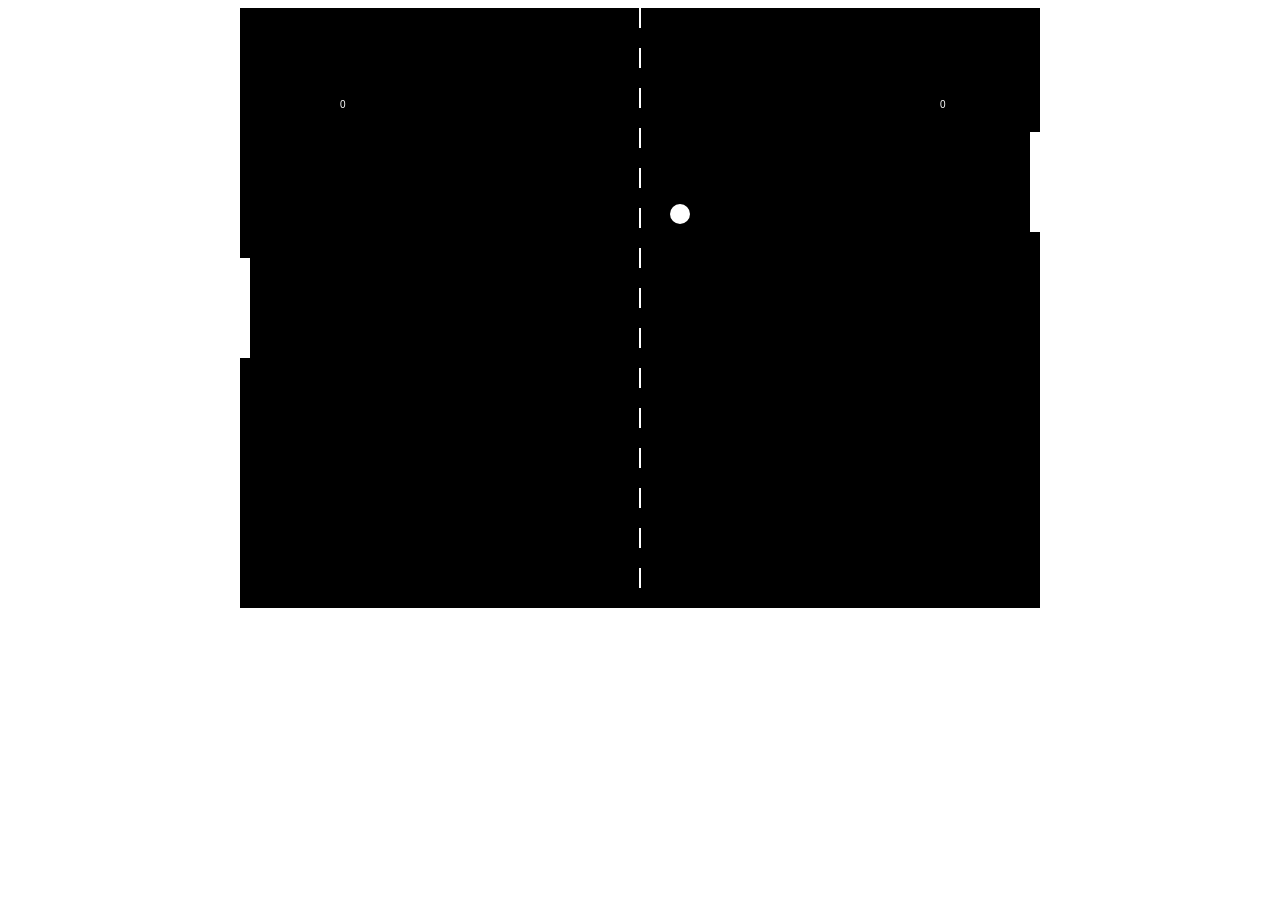
==== index.html @ bc48ec4a "test" ====
<!DOCTYPE html>
<html lang="en" dir="ltr">
    <head>
        <meta charset="utf-8">
        <title>JavaScript Arcade Game!</title>
    </head>
    <body>
        <center><canvas id="gameCanvas" width="800" height="600"></canvas></center>

        <script type="text/javascript" src="game.js"></script>
    </body>
</html>
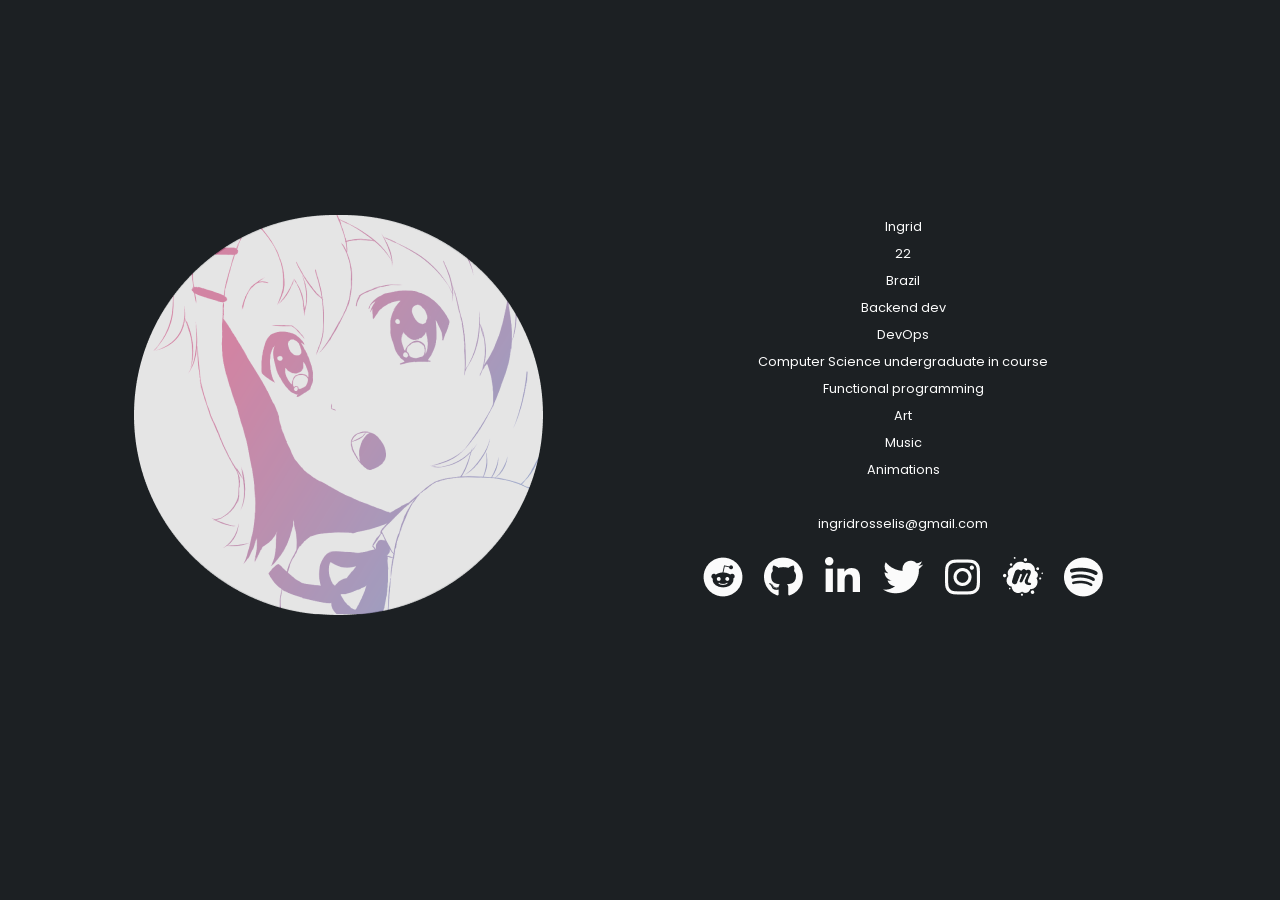
==== commit 4c337262: "First version portfolio" ====
--- a/index.html
+++ b/index.html
@@ -2,11 +2,42 @@
 <html lang="en" dir="ltr">
     <head>
         <meta charset="utf-8">
-        <title>JavaScript Arcade Game!</title>
+        <title>Inng!</title>
+        <link rel="stylesheet" type="text/css" href="style.css">
+        <link rel="icon" type="image/ico" href="img/profile.png">
+        <link href="https://fonts.googleapis.com/css?family=Poppins&display=swap" rel="stylesheet"> 
+        <meta name="viewport" content="width=device-width, initial-scale=1.0"> 
     </head>
     <body>
-        <center><canvas id="gameCanvas" width="800" height="600"></canvas></center>
+        <div class="container">
+            <img src="img/profile.png" alt="Profile pic" class="pic">
 
-        <script type="text/javascript" src="game.js"></script>
+            <div class="content-block">
+                <p class="about">                   
+                    Ingrid <br>
+                    22 <br>
+                    Brazil <br>
+                    Backend dev <br>
+                    DevOps <br>
+                    Computer Science undergraduate in course <br>
+                    Functional programming <br>
+                    Art <br>
+                    Music <br>
+                    Animations <br>
+                    <br>
+                    ingridrosselis@gmail.com <br>
+                </p>                
+                
+                <div class="links">
+                    <a href="https://www.reddit.com/user/Innorin" target="_blank"><img src="img/reddit.png" alt="" class="reddit"></a>
+                    <a href="https://github.com/irscunha" target="_blank"><img src="img/github.png" alt="" class="github"></a>
+                    <a href="https://www.linkedin.com/in/ingridrosselis/" target="_blank"><img src="img/linkedin.png" alt="" class="linkedin"></a>
+                    <a href="https://twitter.com/m_ozambiquehere" target="_blank"><img src="img/twitter.png" alt="" class="twitter"></a>
+                    <a href="https://www.instagram.com/irscunha/" target="_blank"><img src="img/instagram.png" alt="" class="instagram"></a>
+                    <a href="https://www.meetup.com/members/262353843/" target="_blank"><img src="img/meetup.png" alt="" class="meetup"></a>
+                    <a href="https://open.spotify.com/user/innorin" target="_blank"><img src="img/spotify.png" alt="" class="spotify"></a>
+                </div>
+            </div>
+        </div>
     </body>
 </html>
--- a/style.css
+++ b/style.css
@@ -0,0 +1,123 @@
+html, body {
+    position: fixed;
+    left: 0px;
+    top: 0px;
+    right: 0px;
+    bottom: 0px;
+
+    background: #1C2023;
+}
+
+.container {
+    /*border: solid;
+    border-color: #fbfbfb;*/
+
+    align-content: center;
+    margin: auto;
+    display: flex;
+    padding: 5%;
+    margin-top: 1%;
+    width: 89%;
+    height: 75%;
+}
+
+.pic {
+    position: absolute;
+    width: auto;
+    align-self: center;
+    left: 10%;
+}
+
+.content-block {
+    /*border: solid;
+    border-color: #fbfbfb;*/
+
+    position: absolute;
+    left: 55%;
+    align-content: center;
+    align-self: center;
+}
+
+.about {
+    /*border: solid;
+    border-color: #ff0000;*/
+
+    position: relative;
+    align-self: flex-start;
+    margin: auto;
+    
+    font-family: 'Poppins', sans-serif;
+    font-style: normal;
+    font-weight: normal;
+    font-size: 1vw;
+    line-height: 27px;
+    text-align: center;
+
+    color: #FBFBFB;
+}
+
+.links {
+    /*border: solid;
+    border-color: #0000ff;*/
+
+    position: relative;
+    margin: auto;    
+    width: 400px;
+    height: 40px;
+
+    padding: 5%;
+}
+
+.reddit {
+    position: absolute;
+    max-width: 40px;
+    max-height: 40px;
+    left: 0px;
+}
+
+.github {
+    position: absolute;
+    max-width: 40px;
+    max-height: 40px;
+    left: 60px;
+}
+
+.linkedin {
+    position: absolute;
+    max-width: 40px;
+    max-height: 40px;
+    left: 120px;
+}
+
+.twitter {
+    position: absolute;
+    max-width: 40px;
+    max-height: 40px;
+    left: 180px;
+}
+
+.instagram {
+    position: absolute;
+    max-width: 40px;
+    max-height: 40px;
+    left: 240px;  
+}
+
+.meetup {
+    position: absolute;
+    max-width: 40px;
+    max-height: 40px;
+    left: 300px;
+}
+
+.spotify {
+    position: absolute;
+    max-width: 40px;
+    max-height: 40px;
+    left: 360px;
+} 
+/*
+@media screen and (max-width: 800px){
+   
+}
+*/
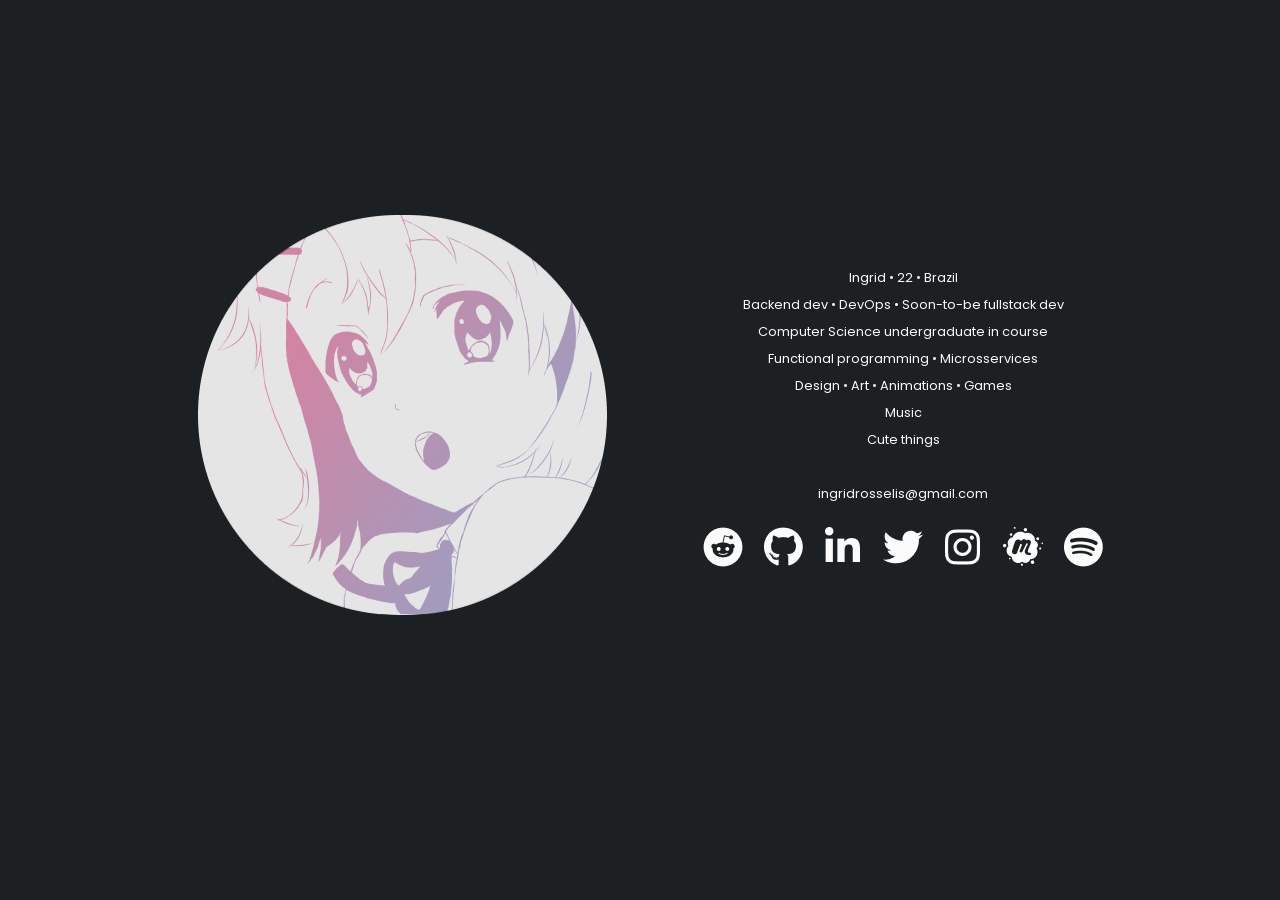
==== commit 778bd30b: "." ====
--- a/index.html
+++ b/index.html
@@ -4,7 +4,7 @@
         <meta charset="utf-8">
         <title>Inng!</title>
         <link rel="stylesheet" type="text/css" href="style.css">
-        <link rel="icon" type="image/ico" href="img/profile.png">
+        <link rel="icon" type="image/ico" href="img/icon.gif">
         <link href="https://fonts.googleapis.com/css?family=Poppins&display=swap" rel="stylesheet"> 
         <meta name="viewport" content="width=device-width, initial-scale=1.0"> 
     </head>
@@ -14,16 +14,13 @@
 
             <div class="content-block">
                 <p class="about">                   
-                    Ingrid <br>
-                    22 <br>
-                    Brazil <br>
-                    Backend dev <br>
-                    DevOps <br>
+                    Ingrid • 22 • Brazil <br>
+                    Backend dev • DevOps • Soon-to-be fullstack dev <br>
                     Computer Science undergraduate in course <br>
-                    Functional programming <br>
-                    Art <br>
+                    Functional programming • Microsservices <br>
+                    Design • Art • Animations • Games<br>
                     Music <br>
-                    Animations <br>
+                    Cute things <br>
                     <br>
                     ingridrosselis@gmail.com <br>
                 </p>                
--- a/style.css
+++ b/style.css
@@ -23,9 +23,11 @@
 
 .pic {
     position: absolute;
+    left: 15%;
+    align-self: center;
+    max-width: 408.98px;
+    max-height: 400px;
     width: auto;
-    align-self: center;
-    left: 10%;
 }
 
 .content-block {
@@ -65,7 +67,7 @@
     width: 400px;
     height: 40px;
 
-    padding: 5%;
+    padding-top: 5%;
 }
 
 .reddit {
@@ -116,8 +118,7 @@
     max-height: 40px;
     left: 360px;
 } 
-/*
+
 @media screen and (max-width: 800px){
    
 }
-*/
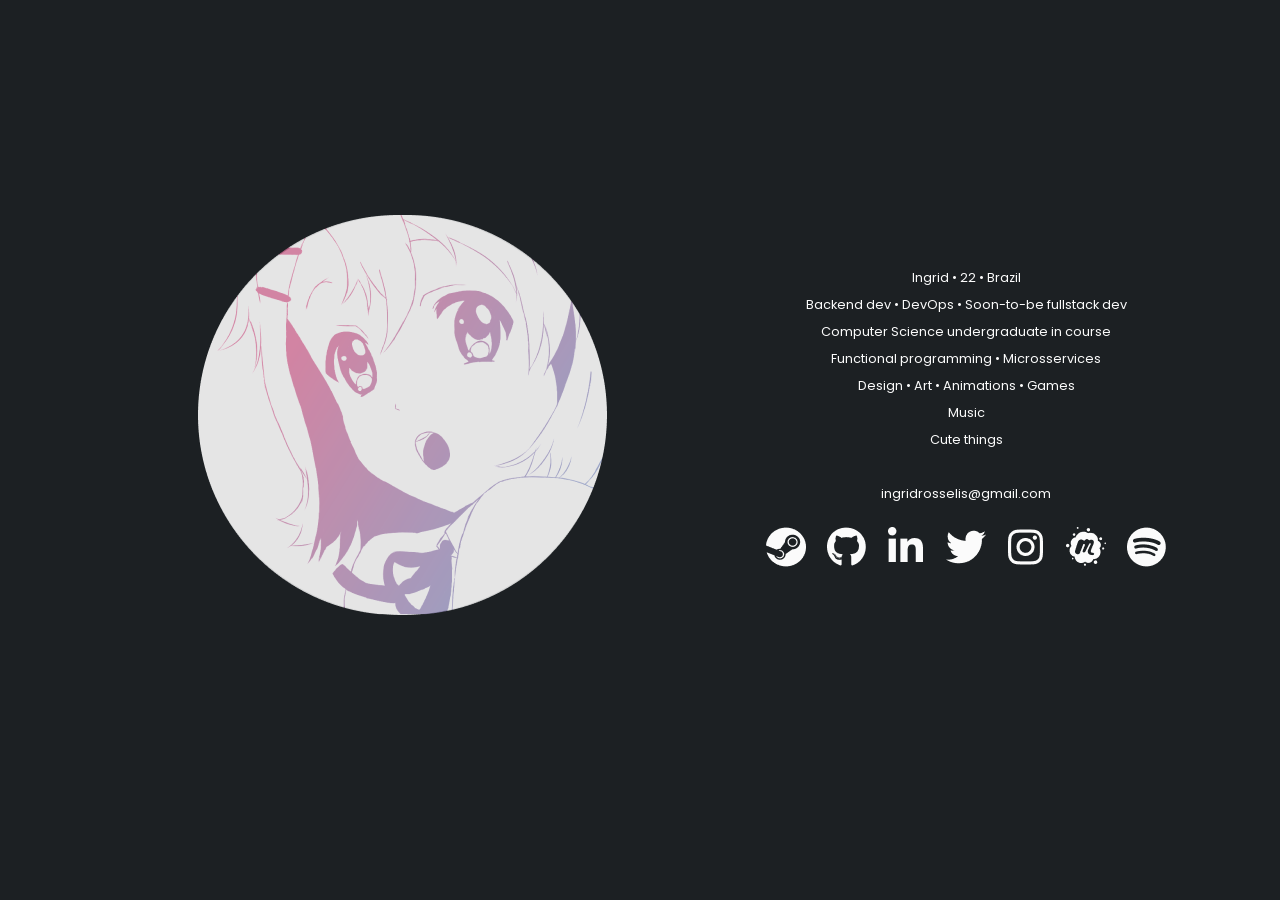
==== commit 48450559: "." ====
--- a/index.html
+++ b/index.html
@@ -26,8 +26,8 @@
                 </p>                
                 
                 <div class="links">
-                    <a href="https://www.reddit.com/user/Innorin" target="_blank"><img src="img/reddit.png" alt="" class="reddit"></a>
-                    <a href="https://github.com/irscunha" target="_blank"><img src="img/github.png" alt="" class="github"></a>
+                    <a href="http://steamcommunity.com/id/innng" target="_blank"><img src="img/steam.png" alt="" class="steam"></a>
+                    <a href="https://github.com/innng" target="_blank"><img src="img/github.png" alt="" class="github"></a>
                     <a href="https://www.linkedin.com/in/ingridrosselis/" target="_blank"><img src="img/linkedin.png" alt="" class="linkedin"></a>
                     <a href="https://twitter.com/m_ozambiquehere" target="_blank"><img src="img/twitter.png" alt="" class="twitter"></a>
                     <a href="https://www.instagram.com/irscunha/" target="_blank"><img src="img/instagram.png" alt="" class="instagram"></a>
--- a/style.css
+++ b/style.css
@@ -35,7 +35,7 @@
     border-color: #fbfbfb;*/
 
     position: absolute;
-    left: 55%;
+    left: 60%;
     align-content: center;
     align-self: center;
 }
@@ -70,7 +70,7 @@
     padding-top: 5%;
 }
 
-.reddit {
+.steam {
     position: absolute;
     max-width: 40px;
     max-height: 40px;
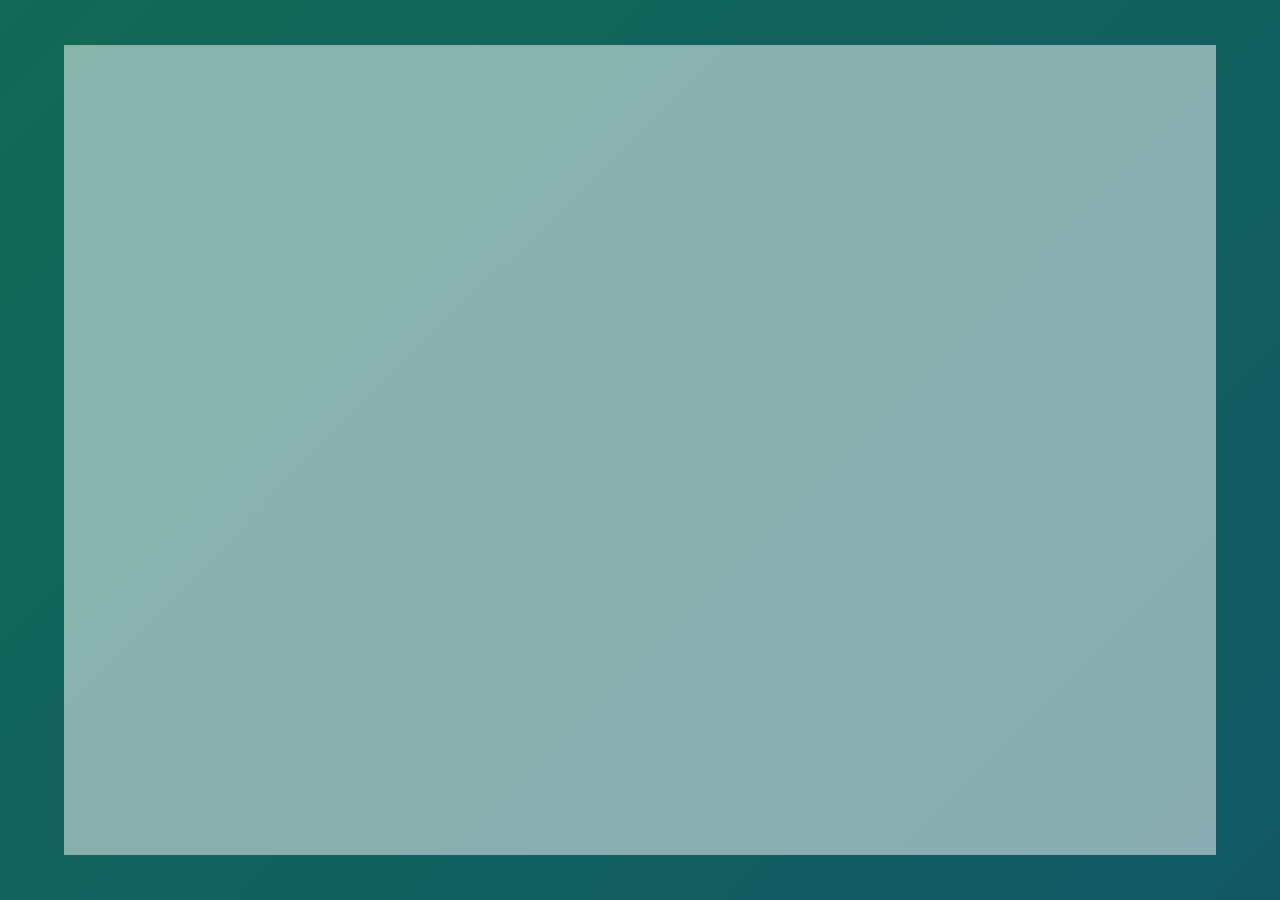
==== commit 7cec8844: "Test animated bg" ====
--- a/index.html
+++ b/index.html
@@ -1,40 +1,31 @@
 <!DOCTYPE html>
-<html lang="en" dir="ltr">
+<html lang="en">
     <head>
-        <meta charset="utf-8">
-        <title>Inng!</title>
-        <link rel="stylesheet" type="text/css" href="style.css">
-        <link rel="icon" type="image/ico" href="img/icon.gif">
-        <link href="https://fonts.googleapis.com/css?family=Poppins&display=swap" rel="stylesheet"> 
-        <meta name="viewport" content="width=device-width, initial-scale=1.0"> 
+        <meta charset="UTF-8" />
+        <meta name="viewport" content="width=device-width, initial-scale=1.0" />
+        <title>Ingrid Rosselis</title>
+
+        <link rel="icon" type="image/ico" href="assets/icon.gif" />
+
+        <link
+            href="https://fonts.googleapis.com/css2?family=Exo:wght@300&display=swap"
+            rel="stylesheet"
+        />
+
+        <link rel="stylesheet" href="styles/main.css" />
     </head>
     <body>
-        <div class="container">
-            <img src="img/profile.png" alt="Profile pic" class="pic">
+        <div class="animated-bg">
+            <div class="stars"></div>
+            <div class="twinkling"></div>
+        </div>
 
-            <div class="content-block">
-                <p class="about">                   
-                    Ingrid • 22 • Brazil <br>
-                    Backend dev • DevOps • Soon-to-be fullstack dev <br>
-                    Computer Science undergraduate in course <br>
-                    Functional programming • Microsservices <br>
-                    Design • Art • Animations • Games<br>
-                    Music <br>
-                    Cute things <br>
-                    <br>
-                    ingridrosselis@gmail.com <br>
-                </p>                
-                
-                <div class="links">
-                    <a href="http://steamcommunity.com/id/innng" target="_blank"><img src="img/steam.png" alt="" class="steam"></a>
-                    <a href="https://github.com/innng" target="_blank"><img src="img/github.png" alt="" class="github"></a>
-                    <a href="https://www.linkedin.com/in/ingridrosselis/" target="_blank"><img src="img/linkedin.png" alt="" class="linkedin"></a>
-                    <a href="https://twitter.com/m_ozambiquehere" target="_blank"><img src="img/twitter.png" alt="" class="twitter"></a>
-                    <a href="https://www.instagram.com/irscunha/" target="_blank"><img src="img/instagram.png" alt="" class="instagram"></a>
-                    <a href="https://www.meetup.com/members/262353843/" target="_blank"><img src="img/meetup.png" alt="" class="meetup"></a>
-                    <a href="https://open.spotify.com/user/innorin" target="_blank"><img src="img/spotify.png" alt="" class="spotify"></a>
-                </div>
-            </div>
+        <div class="content">
+            <!-- <img -->
+            <!-- src="https://avatars0.githubusercontent.com/u/26755058?s=460&u=cf186ccee0ca2c3b2ccf76e03948730fbe42aa10&v=4" -->
+            <!-- class="profile-pic" -->
+            <!-- /> -->
+            <!-- <h1>INGRID ROSSELIS</h1> -->
         </div>
     </body>
 </html>
--- a/styles/main.css
+++ b/styles/main.css
@@ -0,0 +1,94 @@
+* {
+    margin: 0;
+    padding: 0;
+    box-sizing: border-box;
+}
+
+html {
+    height: 100%;
+}
+
+body {
+    background: linear-gradient(-45deg, #ee7752, #e73c7e, #23a6d5, #23d5ab);
+    background-size: 400% 400%;
+    animation: gradient 8s ease infinite;
+
+    height: 100%;
+    display: flex;
+    align-items: center;
+    justify-content: center;
+}
+
+@keyframes gradient {
+    0% {
+        background-position: 0% 50%;
+    }
+    50% {
+        background-position: 100% 50%;
+    }
+    100% {
+        background-position: 0% 50%;
+    }
+}
+
+@keyframes move-twink-back {
+    from {
+        background-position: 0 0;
+    }
+    to {
+        background-position: -10000px 5000px;
+    }
+}
+
+.animated-bg {
+    opacity: 0.5;
+}
+
+.stars,
+.twinkling {
+    position: absolute;
+    top: 0;
+    left: 0;
+    right: 0;
+    bottom: 0;
+    width: 100%;
+    height: 100%;
+    display: block;
+}
+
+.stars {
+    background: #000 url(http://www.script-tutorials.com/demos/360/images/stars.png) repeat top
+        center;
+    z-index: 0;
+}
+
+.twinkling {
+    background: transparent url(http://www.script-tutorials.com/demos/360/images/twinkling.png)
+        repeat top center;
+    z-index: 1;
+
+    animation: move-twink-back 200s linear infinite;
+}
+
+.content {
+    background-color: #fff;
+
+    position: absolute;
+    width: 90vw;
+    height: 90vh;
+
+    display: flex;
+    align-items: center;
+    justify-content: space-evenly;
+
+    opacity: 0.5;
+}
+
+.content h1 {
+    font-family: "Exo", sans-serif;
+
+    background: -webkit-linear-gradient(#eee, #333);
+    background-clip: content-box;
+    -webkit-background-clip: text;
+    -webkit-text-fill-color: transparent;
+}
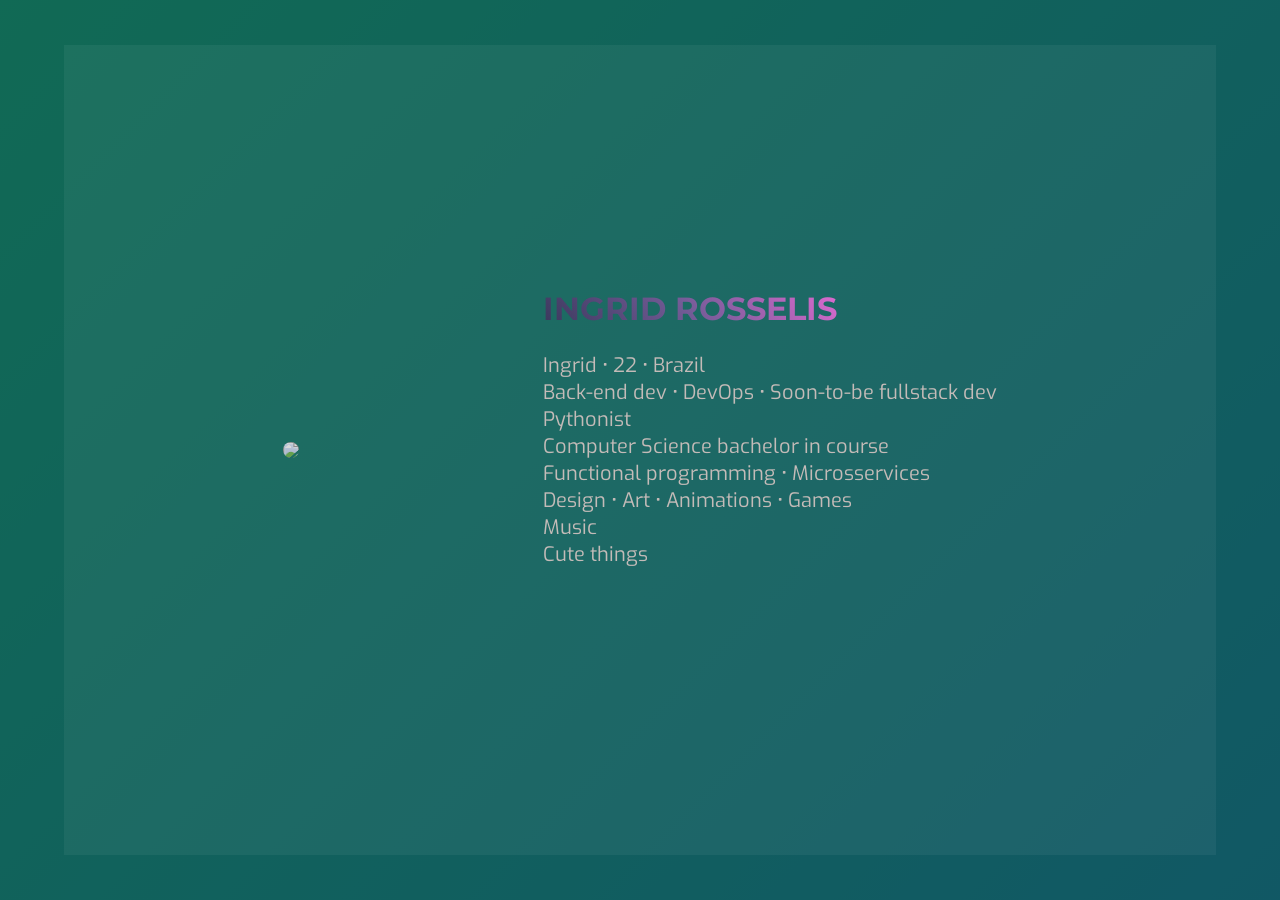
==== commit d44cafa8: "Backup" ====
--- a/index.html
+++ b/index.html
@@ -8,24 +8,73 @@
         <link rel="icon" type="image/ico" href="assets/icon.gif" />
 
         <link
-            href="https://fonts.googleapis.com/css2?family=Exo:wght@300&display=swap"
+            href="https://fonts.googleapis.com/css2?family=Exo:wght@300;400;700&family=Montserrat:ital,wght@0,300;0,700;1,400&display=swap"
             rel="stylesheet"
         />
 
         <link rel="stylesheet" href="styles/main.css" />
+        <link rel="stylesheet" href="styles/star.css" />
+        <link rel="stylesheet" href="styles/content.css" />
+        <link rel="stylesheet" href="styles/responsive.css" />
     </head>
     <body>
-        <div class="animated-bg">
+        <div id="star">
             <div class="stars"></div>
             <div class="twinkling"></div>
         </div>
 
-        <div class="content">
-            <!-- <img -->
-            <!-- src="https://avatars0.githubusercontent.com/u/26755058?s=460&u=cf186ccee0ca2c3b2ccf76e03948730fbe42aa10&v=4" -->
-            <!-- class="profile-pic" -->
-            <!-- /> -->
-            <!-- <h1>INGRID ROSSELIS</h1> -->
+        <div id="solid-box"></div>
+        <div id="main-box">
+            <img
+                src="https://avatars0.githubusercontent.com/u/26755058?s=460&u=cf186ccee0ca2c3b2ccf76e03948730fbe42aa10&v=4"
+                class="profile-pic"
+            />
+            <div class="content-block">
+                <h1>INGRID ROSSELIS</h1>
+                <p>
+                    Ingrid • 22 • Brazil <br />
+                    Back-end dev • DevOps • Soon-to-be fullstack dev <br />
+                    Pythonist <br />
+                    Computer Science bachelor in course <br />
+                    Functional programming • Microsservices <br />
+                    Design • Art • Animations • Games<br />
+                    Music <br />
+                    Cute things <br />
+                </p>
+                <div class="links">
+                    <a href="mailto:ingridrosselis" target="_blank" rel="noopener noreferrer"
+                        ><div id="mail"></div
+                    ></a>
+                    <a
+                        href="http://github.com/innng"
+                        class="github"
+                        target="_blank"
+                        rel="noopener noreferrer"
+                        ><div id="github"></div
+                    ></a>
+                    <a
+                        href="https://resume.io/r/zUDFmwciy"
+                        class="resume"
+                        target="_blank"
+                        rel="noopener noreferrer"
+                        ><div id="resume"></div
+                    ></a>
+                    <a
+                        href="http://linkedin.com/in/ingridrosselis"
+                        class="linkedin"
+                        target="_blank"
+                        rel="noopener noreferrer"
+                        ><div id="linkedin"></div
+                    ></a>
+                    <a
+                        href="https://www.meetup.com/members/262353843/"
+                        class="meetup"
+                        target="_blank"
+                        rel="noopener noreferrer"
+                        ><div id="meetup"></div
+                    ></a>
+                </div>
+            </div>
         </div>
     </body>
 </html>
--- a/styles/main.css
+++ b/styles/main.css
@@ -1,7 +1,18 @@
+:root {
+    --bg-color1: #ee7752;
+    --bg-color2: #e73c7e;
+    --bg-color3: #23a6d5;
+    --bg-color4: #23d5ab;
+}
+
 * {
     margin: 0;
     padding: 0;
     box-sizing: border-box;
+}
+
+a {
+    text-decoration: none;
 }
 
 html {
@@ -9,9 +20,15 @@
 }
 
 body {
-    background: linear-gradient(-45deg, #ee7752, #e73c7e, #23a6d5, #23d5ab);
+    background: linear-gradient(
+        -45deg,
+        var(--bg-color1),
+        var(--bg-color2),
+        var(--bg-color3),
+        var(--bg-color4)
+    );
     background-size: 400% 400%;
-    animation: gradient 8s ease infinite;
+    animation: gradient 10s ease infinite;
 
     height: 100%;
     display: flex;
@@ -31,64 +48,11 @@
     }
 }
 
-@keyframes move-twink-back {
-    from {
-        background-position: 0 0;
-    }
-    to {
-        background-position: -10000px 5000px;
-    }
-}
-
-.animated-bg {
-    opacity: 0.5;
-}
-
-.stars,
-.twinkling {
-    position: absolute;
-    top: 0;
-    left: 0;
-    right: 0;
-    bottom: 0;
-    width: 100%;
-    height: 100%;
-    display: block;
-}
-
-.stars {
-    background: #000 url(http://www.script-tutorials.com/demos/360/images/stars.png) repeat top
-        center;
-    z-index: 0;
-}
-
-.twinkling {
-    background: transparent url(http://www.script-tutorials.com/demos/360/images/twinkling.png)
-        repeat top center;
-    z-index: 1;
-
-    animation: move-twink-back 200s linear infinite;
-}
-
-.content {
-    background-color: #fff;
-
+#solid-box {
     position: absolute;
     width: 90vw;
     height: 90vh;
 
-    display: flex;
-    align-items: center;
-    justify-content: space-evenly;
-
-    opacity: 0.5;
+    background: white;
+    opacity: 0.05;
 }
-
-.content h1 {
-    font-family: "Exo", sans-serif;
-
-    background: -webkit-linear-gradient(#eee, #333);
-    background-clip: content-box;
-    -webkit-background-clip: text;
-    -webkit-text-fill-color: transparent;
-}
--- a/styles/star.css
+++ b/styles/star.css
@@ -0,0 +1,38 @@
+@keyframes move-twink-back {
+    from {
+        background-position: 0 0;
+    }
+    to {
+        background-position: -10000px 5000px;
+    }
+}
+
+#star {
+    opacity: 0.5;
+}
+
+.stars,
+.twinkling {
+    position: absolute;
+    top: 0;
+    left: 0;
+    right: 0;
+    bottom: 0;
+    width: 100%;
+    height: 100%;
+    display: block;
+}
+
+.stars {
+    background: #000 url(http://www.script-tutorials.com/demos/360/images/stars.png) repeat top
+        center;
+    z-index: 0;
+}
+
+.twinkling {
+    background: transparent url(http://www.script-tutorials.com/demos/360/images/twinkling.png)
+        repeat top center;
+    z-index: 1;
+
+    animation: move-twink-back 200s linear infinite;
+}
--- a/styles/content.css
+++ b/styles/content.css
@@ -0,0 +1,108 @@
+:root {
+    --text-color: #c4bbb8;
+    --title-color1: #39375b;
+    --title-color2: #745c97;
+    --title-color3: #dc6acf;
+    --title-color4: #f5b0cb;
+}
+
+#main-box {
+    position: absolute;
+    width: 90vw;
+    height: 90vh;
+
+    display: flex;
+    align-items: center;
+    justify-content: space-evenly;
+}
+
+#main-box .profile-pic {
+    border-radius: 50%;
+
+    filter: contrast(70%);
+}
+
+#main-box .content-block {
+    margin-left: 24px;
+
+    display: flex;
+    flex-direction: column;
+}
+
+#main-box .content-block h1 {
+    font-family: "Montserrat", sans-serif;
+    font-weight: bold;
+
+    background: -webkit-linear-gradient(
+        45deg,
+        var(--title-color1),
+        var(--title-color2),
+        var(--title-color3),
+        var(--title-color4)
+    );
+    background-clip: content-box;
+    -webkit-background-clip: text;
+    -webkit-text-fill-color: transparent;
+}
+
+#main-box .content-block p {
+    margin-top: 24px;
+
+    font-family: "Exo", sans-serif;
+    font-weight: normal;
+    font-size: 20px;
+    color: var(--text-color);
+}
+
+#main-box .content-block .links {
+    display: flex;
+    justify-content: space-evenly;
+    align-items: center;
+
+    margin-top: 24px;
+}
+
+#main-box .content-block .links #mail {
+    width: 20px;
+    height: 20px;
+
+    background-color: var(--text-color);
+    -webkit-mask: url("../assets/regular/envelope.svg") no-repeat center;
+    mask: url("../assets/regular/envelope.svg") no-repeat center;
+}
+
+#main-box .content-block .links #github {
+    width: 20px;
+    height: 20px;
+
+    background-color: var(--text-color);
+    -webkit-mask: url("../assets/brands/github.svg") no-repeat center;
+    mask: url("../assets/brands/github.svg") no-repeat center;
+}
+
+#main-box .content-block .links #resume {
+    width: 20px;
+    height: 20px;
+
+    background-color: var(--text-color);
+    -webkit-mask: url("../assets/regular/user-circle.svg") no-repeat center;
+    mask: url("../assets/regular/user-circle.svg") no-repeat center;
+}
+
+#main-box .content-block .links #linkedin {
+    width: 20px;
+    height: 20px;
+
+    background-color: var(--text-color);
+    -webkit-mask: url("../assets/brands/linkedin-in.svg") no-repeat center;
+    mask: url("../assets/brands/linkedin-in.svg") no-repeat center;
+}
+
+#main-box .content-block .links #meetup {
+    width: 20px;
+    height: 20px;
+
+    background-color: var(--text-color);
+    -webkit-mask: url("../assets/brands/meetup.svg") no-repeat center;
+    mask: url("../assets/brands/meetup.svg") no-repeat center;
+}
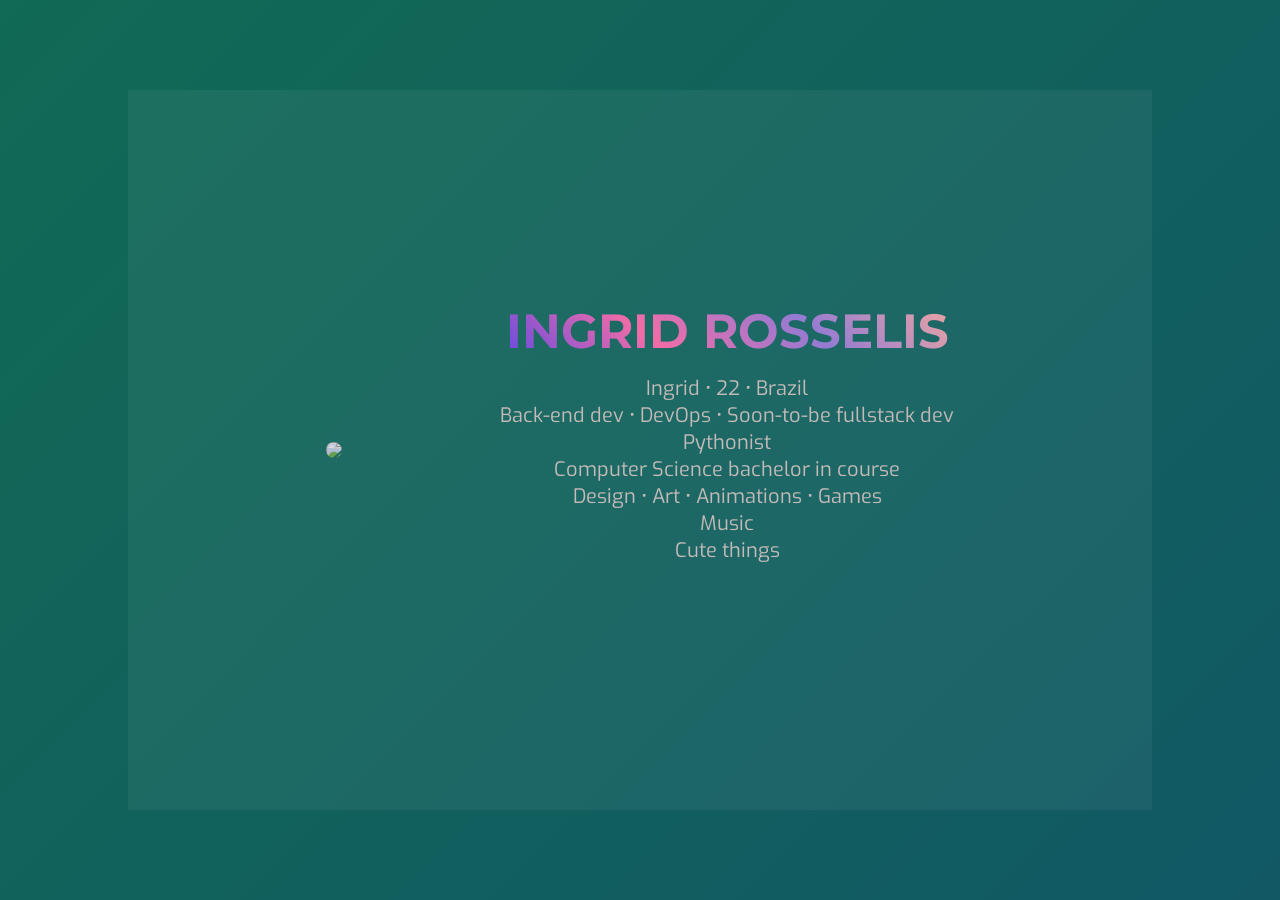
==== commit 99be6301: "Apply minor fixes" ====
--- a/index.html
+++ b/index.html
@@ -8,7 +8,7 @@
         <link rel="icon" type="image/ico" href="assets/icon.gif" />
 
         <link
-            href="https://fonts.googleapis.com/css2?family=Exo:wght@300;400;700&family=Montserrat:ital,wght@0,300;0,700;1,400&display=swap"
+            href="https://fonts.googleapis.com/css2?family=Exo:wght@400;700&family=Montserrat:wght@400;700&display=swap"
             rel="stylesheet"
         />
 
@@ -36,7 +36,6 @@
                     Back-end dev • DevOps • Soon-to-be fullstack dev <br />
                     Pythonist <br />
                     Computer Science bachelor in course <br />
-                    Functional programming • Microsservices <br />
                     Design • Art • Animations • Games<br />
                     Music <br />
                     Cute things <br />
--- a/styles/main.css
+++ b/styles/main.css
@@ -3,6 +3,9 @@
     --bg-color2: #e73c7e;
     --bg-color3: #23a6d5;
     --bg-color4: #23d5ab;
+
+    --box-width: 80vw;
+    --box-height: 80vh;
 }
 
 * {
@@ -28,7 +31,8 @@
         var(--bg-color4)
     );
     background-size: 400% 400%;
-    animation: gradient 10s ease infinite;
+    animation: gradient 10s ease-in-out infinite;
+    animation-direction: alternate;
 
     height: 100%;
     display: flex;
@@ -50,8 +54,8 @@
 
 #solid-box {
     position: absolute;
-    width: 90vw;
-    height: 90vh;
+    width: var(--box-width);
+    height: var(--box-height);
 
     background: white;
     opacity: 0.05;
--- a/styles/content.css
+++ b/styles/content.css
@@ -1,19 +1,24 @@
 :root {
     --text-color: #c4bbb8;
-    --title-color1: #39375b;
-    --title-color2: #745c97;
-    --title-color3: #dc6acf;
-    --title-color4: #f5b0cb;
+
+    --title-color1: #5e4ae3;
+    --title-color2: #f26ca7;
+    --title-color3: #947bd3;
+    --title-color4: #f0a7a0;
+
+    --icon-size: 26px;
 }
 
 #main-box {
     position: absolute;
-    width: 90vw;
-    height: 90vh;
+    width: var(--box-width);
+    height: var(--box-height);
 
     display: flex;
     align-items: center;
     justify-content: space-evenly;
+
+    padding: 5%;
 }
 
 #main-box .profile-pic {
@@ -31,6 +36,7 @@
 
 #main-box .content-block h1 {
     font-family: "Montserrat", sans-serif;
+    font-size: 48px;
     font-weight: bold;
 
     background: -webkit-linear-gradient(
@@ -43,6 +49,9 @@
     background-clip: content-box;
     -webkit-background-clip: text;
     -webkit-text-fill-color: transparent;
+
+    margin-top: 15px;
+    text-align: center;
 }
 
 #main-box .content-block p {
@@ -52,6 +61,9 @@
     font-weight: normal;
     font-size: 20px;
     color: var(--text-color);
+
+    margin-top: 15px;
+    text-align: center;
 }
 
 #main-box .content-block .links {
@@ -63,8 +75,8 @@
 }
 
 #main-box .content-block .links #mail {
-    width: 20px;
-    height: 20px;
+    width: var(--icon-size);
+    height: var(--icon-size);
 
     background-color: var(--text-color);
     -webkit-mask: url("../assets/regular/envelope.svg") no-repeat center;
@@ -72,8 +84,8 @@
 }
 
 #main-box .content-block .links #github {
-    width: 20px;
-    height: 20px;
+    width: var(--icon-size);
+    height: var(--icon-size);
 
     background-color: var(--text-color);
     -webkit-mask: url("../assets/brands/github.svg") no-repeat center;
@@ -81,8 +93,8 @@
 }
 
 #main-box .content-block .links #resume {
-    width: 20px;
-    height: 20px;
+    width: var(--icon-size);
+    height: var(--icon-size);
 
     background-color: var(--text-color);
     -webkit-mask: url("../assets/regular/user-circle.svg") no-repeat center;
@@ -90,8 +102,8 @@
 }
 
 #main-box .content-block .links #linkedin {
-    width: 20px;
-    height: 20px;
+    width: var(--icon-size);
+    height: var(--icon-size);
 
     background-color: var(--text-color);
     -webkit-mask: url("../assets/brands/linkedin-in.svg") no-repeat center;
@@ -99,8 +111,8 @@
 }
 
 #main-box .content-block .links #meetup {
-    width: 20px;
-    height: 20px;
+    width: var(--icon-size);
+    height: var(--icon-size);
 
     background-color: var(--text-color);
     -webkit-mask: url("../assets/brands/meetup.svg") no-repeat center;
--- a/styles/responsive.css
+++ b/styles/responsive.css
@@ -0,0 +1,37 @@
+@media (max-width: 900px) {
+    #main-box {
+        flex-direction: column;
+    }
+}
+
+@media (max-width: 900px) and (max-height: 750px) {
+    :root {
+        --icon-size: 18px;
+    }
+
+    #main-box .profile-pic {
+        width: 0;
+    }
+
+    #main-box .content-block h1 {
+        margin-top: -10px;
+    }
+
+    #main-box .content-block p {
+        font-size: 16px;
+    }
+}
+
+@media (min-width: 900px) and (max-height: 750px) {
+    :root {
+        --icon-size: 18px;
+    }
+
+    #main-box .content-block h1 {
+        margin-top: -10px;
+    }
+
+    #main-box .content-block p {
+        font-size: 16px;
+    }
+}
